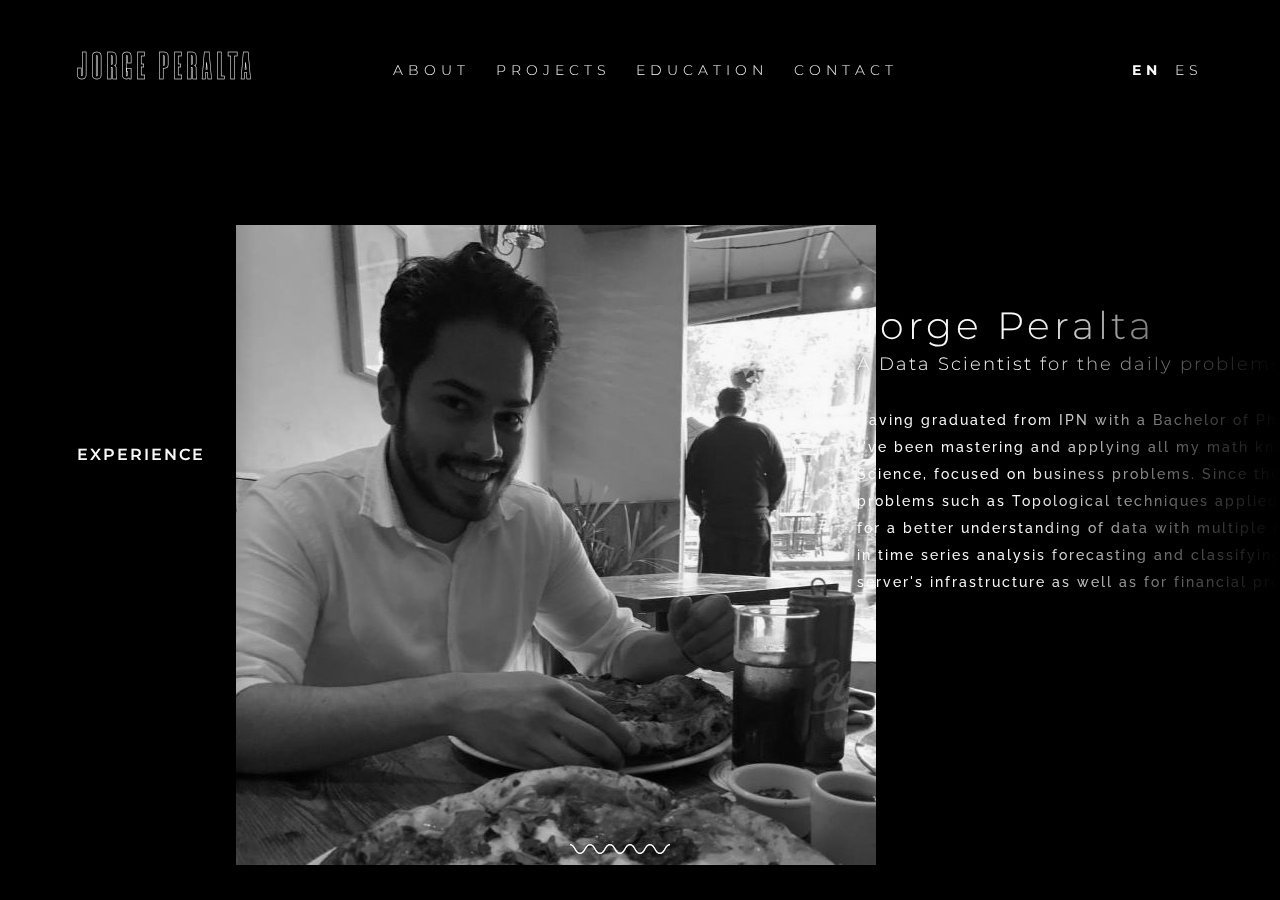
==== about.html @ 60033ce9 "Add files via upload" ====
<html class="notranslate" lang="en">
	<head>
		<meta charset="utf-8">
		<meta name="viewport" content="width=device-width,height=device-height,initial-scale=1">
		<meta http-equiv="x-ua-compatible" content="ie=edge">
		<meta name="generator" content="Hugo 0.54.0">
		<title>Jorge Peralta ︱Data Scientist</title>
		<meta name="keywords" content="about">
		<meta name="theme-color" content="#000000">
		<link href="app.css" rel="stylesheet">
		<style type="text/css">iframe#_hjRemoteVarsFrame {display: none !important; width: 1px !important; height: 1px !important; opacity: 0 !important; pointer-events: none !important;}</style>
	</head>
	<body data-barba="wrapper" data-module-load="m1" aria-live="polite">
		<div class="o-overflow" data-barba="container" data-barba-namespace="about" style="opacity: 1; visibility: inherit;">
			<header class="c-header" data-module-navigation="main">
				<nav class=c-header_wrapper>
					<a class="c-header_name js-header c-header_name--home" href=index.html>Jorge Peralta</a>
					<ul class=c-header_nav>
						<li class="c-header_item c-header_item--about js-header">
							<a class=c-header_link href=about.html data-link=menu>
								<span><span>About</span></span>
							</a>
						</li>
						<li class="c-header_item c-header_item--about js-header">
							<a class=c-header_link href="research.html" data-link=menu>
								<span><span>Projects</span></span>
							</a>
						</li>
						<li class="c-header_item c-header_item--about js-header">
							<a class=c-header_link href="education.html" data-link=menu>
								<span><span>Education</span></span>
							</a>
						</li>
						<li class="c-header_item c-header_item--about js-header">
							<a class=c-header_link data-context=Contact data-position=navbar href="contact.html" data-link=menu>
								<span><span>Contact</span></span>
							</a>
						</li>
						<li class="c-header_item c-header_item--nav a js-menu" data-navigation=menuToogle>
							<span class="c-header_item--nav_bar js-header-bar"></span>
							<span class="c-header_item--nav_bar js-header-bar"></span>
						</li>
					</ul>
					<ul class="c-header_nav c-header_nav--langs">
						<li class="c-header_item c-header_nav--langs_item js-header">
							<a class="c-header_nav--langs_item_link  c-header_nav--langs_item_link--current" href=about.html>en</a>
						</li>
						<li class="c-header_item c-header_nav--langs_item js-header">
							<a class=c-header_nav--langs_item_link href=acerca.html>es</a>
						</li>
					</ul>
					<nav class=c-nav data-navigation=menu>
						<div class=c-nav_title>JORGE PERALTA</div>
						<div class=c-nav_wrapper>
							<ul class="c-nav_mainlist c-nav_list">
								<li class="c-nav_mainlist_item js-nav-list">
									<a class="c-nav_mainlist_item_link c-nav_link" href=index.html>
										<span><span>Homepage</span></span>
									</a>
								</li>
								<li class="c-nav_mainlist_item js-nav-list" data-navigation=submenuToogle>
									<span class="c-nav_mainlist_item_link c-nav_link">
										<span><span>About</span></span>
									</span>
								</li>
								<li class="c-nav_mainlist_item js-nav-list">
									<a class="c-nav_mainlist_item_link c-nav_link" data-context=Contact data-position=navbar href=contact.html>
										<span><span>Contact</span></span>
									</a>
								</li>
							</ul>
							<div class="c-nav_openlist c-nav_list js-nav-list">
								<span class="c-nav_openlist_title c-nav_link">Language</span>
								<ul class=c-nav_openlist_items>
									<li class=c-nav_lang>
										<a class=c-nav_lang_link href=index.html>en</a>
									</li>
									<li class=c-nav_lang>
										<a class=c-nav_lang_link href=indexes.html>es</a>
									</li>
								</ul>
							</div>
						</div>
					</nav>
				</nav>
			</header>
			<main class="o-wrapper fixedClass">
				<nav class="c-innernav">
					<a class="c-innernav_link js-sub-links  c-innernav_link--active"  data-link="menu" style="opacity: 1; visibility: inherit;">Experience</a>
				</nav>
				<section data-module-scroll="main" data-module-parallaxe="" class="o-scroll">
					<div class="container">
						<section class="o-section o-section_content js-section" data-scroll-section="" style="transform: translate3d(-0.5px, 0px, 0px); visibility: visible;">
							<div class="c-container c-about_img c-about_img--intro">
								<div class="c-serie_container" data-parallaxe="img" data-speed="-.15" style="transform: matrix3d(1, 0, 0, 0, 0, 1, 0, 0, 0, 0, 1, 0, 172.25, 0, 0, 1);">
									<img src="img/me2.jpg" alt="Jorge Peralta">
								</div>
							</div>
							<div class="c-container c-about_txt c-about_txt--intro" data-parallaxe="text" style="opacity: 1; visibility: inherit;">
								<h1 class="o-text o-title">Jorge Peralta</h1>
								<h2 class="o-text o-subtitle">A Data Scientist for the daily problems in business.</h2>
								<div class="c-section_para">
									<p class="o-text">Having graduated from IPN with a Bachelor of Physics and Mathematics, I've been mastering and applying all my math knowledge into Data Science, focused on business problems. Since then, I've been working with problems such as Topological techniques applied to clustering problems for a better understanding of data with multiple dimensions, a deep study in time series analysis forecasting and classifying certain behaivor of server's infrastructure as well as for financial projections.</p>
								</div>
							</div>
						</section>
						<article class="o-section c-timeline js-section" data-scroll-section="" style="transform: translate3d(-0.5px, 0px, 0px); visibility: visible;">
							<div class="c-container c-timeline_section">
								<div class="c-timeline_section_line"></div>
									<blockquote><p class="o-text o-title">Whatever you can do, or dream you can, begin it. Boldness has genius, power and magic in it.</p></blockquote>
								<figure class="c-quote c-quote_about" data-parallaxe="text" style="opacity: 1; visibility: inherit;">
									<figcaption class="o-text o-subtitle">Goethe</figcaption>
								</figure>
							</div>
						</article>
						<article class="o-section c-timeline js-section" data-scroll-section="" style="transform: translate3d(-484.43px, 0px, 0px); visibility: hidden;">
							<div class="c-container c-timeline_section c-about_txt">
								<div class="c-about_txt_titles" data-parallaxe="text" style="opacity: 1; visibility: inherit;">
									<h2 class="o-text o-title">CENTURY 21 ABA</h2>
									<h2 class="o-text o-subtitle">Administrative Technical Support</h2>
								</div>
								<div class="c-timeline_section_line"></div>
								<div class="c-section_para c-about_txt_content" data-parallaxe="text" style="opacity: 1; visibility: inherit;">
									<p class="o-text">Since Jan 2020 to Dec 2021, I'd been working for CENTURY 21 with technical data and address customers technical concerns, I developed a model to predict how likely a person was to buy a certain house, and helping with general statistics for the business concerns.</p>
								</div>
							</div>
						</article>
						<article class="o-section c-timeline js-section" data-scroll-section="" style="transform: translate3d(-1620.41px, 0px, 0px); visibility: hidden;">
							<div class="c-container c-timeline_section c-about_txt">
								<div class="c-about_txt_titles" data-parallaxe="text" style="opacity: 1; visibility: inherit;">
									<h2 class="o-text o-title">CONACYT</h2>
									<h2 class="o-text o-subtitle">Research Assistant</h2>
								</div>
								<div class="c-timeline_section_line"></div>
								<div class="c-section_para c-about_txt_content" data-parallaxe="text" style="opacity: 1; visibility: inherit;">
									<p class="o-text">Since Nov 2021 to Nov 2022, I'd been working for PhD Adriana Lara at my university ESFM-IPN, developing forecast on multivariate time series problems to predict the amount of pollutants that will be present in a certain day at CDMX, also, I developed a geospatial model to predict the amount of pollutant that will be present in a certain area at CDMX.</p>
								</div>
							</div>
						</article>
						<article class="o-section c-timeline js-section" data-scroll-section="" style="transform: translate3d(-2777.57px, 0px, 0px); visibility: hidden;">
						</article>
						<section class="o-section o-section_content js-section" data-scroll-section="">
							<div class="c-container c-timeline_section c-about_txt">
								<div class="c-about_txt_titles" data-parallaxe="text" style="opacity: 1; visibility: inherit;">
									<h2 class="o-text o-title">TECNOMEDIA</h2>
									<h2 class="o-text o-subtitle">Engineer Consultant</h2>
								</div>
								<div class="c-timeline_section_line"></div>
								<div class="c-section_para c-about_txt_content" data-parallaxe="text" style="opacity: 1; visibility: inherit;">
									<p class="o-text">Since Mar 2022 to Nov 2022, I'd been working at the infrastructure monitoring area developing scripts, API response to manage data gathered from servers and databases to AppDynamics and useful dashboards giving meaning to the data collected, also, given the limitations that AppDynamics have, I developed a model that could predict future servers disaster within the next 30 minutes that prevent money and time loses between the monitor and developer teams.</p>
								</div>
							</div>
						</section>
					</div>
				</section>
			</main>
			<div class="o-scroller js-scroller" style="clip-path: polygon(0% 0px, 100% 0%, 100% 100%, 0% 100%);">
				<img src="img/scroller.svg" alt="" class="o-scroller_img">
			</div>
		</div>
		<svg class="cursor" width="140" height="140" viewBox="0 0 140 140" data-module-cursor="main">
			<defs>
			<filter id="filter-1" x="-50%" y="-50%" width="200%" height="200%" filterUnits="objectBoundingBox">
			<feTurbulence type="fractalNoise" baseFrequency="0" numOctaves="1" result="warp" />
			<feDisplacementMap xChannelSelector="R" yChannelSelector="G" scale="40" in="SourceGraphic" in2="warp" />
			</filter>
			</defs>
			<circle class="cursor__inner" cx="70" cy="70" r="60"/>
			<g id="arrow" class="cursor__inner cursor__inner--arrow" data-cursor="arrow">
			<path class="st0" d="M70 100.1V40.1z"/>
			<path class="st0" d="M51.8 58.5 70.4 39.9z"/>
			<path class="st0" d="M88.2 58.5 69.6 39.9z"/>
			</g>
		</svg>
		<script src=app.js></script>
		<canvas width="2047" height="1474" class="dom-gl" style="width: 1365px; height: 983px; opacity: 1; visibility: inherit;"></canvas>
	</body>
</html>
---- app.css ----
@import url(https://fonts.googleapis.com/css2?family=Montserrat:ital,wght@0,300;0,500;0,600;0,700;1,300;1,500;1,600;1,700&family=Raleway&display=swap);
html{line-height:1.15;-ms-text-size-adjust:100%;-webkit-text-size-adjust:100%}
body{margin:0}
article,aside,footer,header,nav,section{display:block}
h1{font-size:2em;margin:0}
figcaption,figure,main{display:block}
figure{margin:1em 40px}
hr{box-sizing:content-box;height:0;overflow:visible}
pre{font-family:monospace,monospace;font-size:1em}
a{background-color:transparent;-webkit-text-decoration-skip:objects}
abbr[title]{border-bottom:none;text-decoration:underline;text-decoration:underline dotted}
b,strong{font-weight:inherit;font-weight:bolder}
code,kbd,samp{font-family:monospace,monospace;font-size:1em}
dfn{font-style:italic}
mark{background-color:#ff0;color:#000}
small{font-size:80%}
sub,sup{font-size:75%;line-height:0;position:relative;vertical-align:baseline}
sub{bottom:-.25em}
sup{top:-.5em}
audio,video{display:inline-block}
audio:not([controls]){display:none;height:0}
img{border-style:none}
svg:not(:root){overflow:hidden}
button,input,optgroup,select,textarea{font-family:sans-serif;font-size:100%;line-height:1.15;margin:0}
button,input{overflow:visible}
button,select{text-transform:none}
[type=reset],[type=submit],button,html [type=button]{-webkit-appearance:button}
[type=button]::-moz-focus-inner,[type=reset]::-moz-focus-inner,[type=submit]::-moz-focus-inner,button::-moz-focus-inner{border-style:none;padding:0}
[type=button]:-moz-focusring,[type=reset]:-moz-focusring,[type=submit]:-moz-focusring,button:-moz-focusring{outline:1px dotted ButtonText}
fieldset{padding:.35em .75em .625em}
legend{box-sizing:border-box;color:inherit;display:table;max-width:100%;padding:0;white-space:normal}
progress{display:inline-block;vertical-align:baseline}
textarea{overflow:auto}
[type=checkbox],[type=radio]{box-sizing:border-box;padding:0}
[type=number]::-webkit-inner-spin-button,[type=number]::-webkit-outer-spin-button{height:auto}
[type=search]{-webkit-appearance:textfield;outline-offset:-2px}
[type=search]::-webkit-search-cancel-button,[type=search]::-webkit-search-decoration{-webkit-appearance:none}
::-webkit-file-upload-button{-webkit-appearance:button;font:inherit}
details,menu{display:block}
summary{display:list-item}
canvas{display:inline-block}
[hidden],template{display:none}
@font-face{font-family:Morganite;src:url(woff/morganite-black.e3dde500.woff2) format("woff2"),url(woff/morganite-black.7e39efe5.woff) format("woff");font-weight:900;font-style:normal;font-display:swap}
@font-face{font-family:Morganite;src:url(woff/morganite-bold.f19ae98c.woff2) format("woff2"),url(woff/morganite-bold.574f1f5f.woff) format("woff");font-weight:700;font-style:normal;font-display:swap}
@font-face{font-family:Morganite;src:url(woff/morganite-bolditalic.bfb82dbc.woff2) format("woff2"),url(woff/morganite-bolditalic.2a17143f.woff) format("woff");font-weight:700;font-style:italic;font-display:swap}
@font-face{font-family:Morganite;src:url(woff/morganite-medium.2f577e33.woff2) format("woff2-variations");font-display:swap}
@font-face{font-family:Morganite;src:url(woff/morganite-light.a31254f8.woff2) format("woff2-variations");font-display:swap}
@font-face{font-family:Morganite;src:url(woff/morganite-lightitalic.49b22d01.woff2) format("woff2"),url(woff/morganite-lightitalic.703664bc.woff) format("woff");font-weight:300;font-style:italic;font-display:swap}
*{box-sizing:border-box}
body{background:#000;color:#fff;font-family:Montserrat,Helvetica,sans-serif;font-weight:300;overscroll-behavior:none;text-rendering:optimizeLegibility;-webkit-font-smoothing:antialiased;font-size:62.5%;width:100vw;padding:0;transition:opacity .5s ease;overflow-x:hidden}
@media (min-width:641px){body{overflow:hidden}
}
a{color:#fff}
blockquote,figure,p{margin:0}
figure{padding:0}
@media (min-width:641px){.o-overflow{overflow:hidden;position:relative;height:100vh}
}
.o-scroller{display:none}
@media (min-width:641px){.o-scroller{position:absolute;display:block;bottom:5vh;left:calc(50vw - 70px);width:100px;height:11.5px;clip-path:polygon(0 0,100% 0,100% 100%,0 100%)}
.o-scroller_img{width:100%}
}
.o-scroll{position:relative;top:0;left:0}
@media (min-width:641px){.o-scroll{position:absolute}
.o-scroll:after,.o-scroll:before{content:"";position:fixed;display:block;height:100%;pointer-events:none;width:20vw;left:0;top:0;background:linear-gradient(90deg,#000,transparent);z-index:9}
.o-scroll:after{left:auto;right:0;background:linear-gradient(270deg,#000,transparent)}
}
.o-scroll_button{display:none;height:70vh;top:17vh;position:fixed;right:0;background:0 0;width:10vw;z-index:9;cursor:pointer}
@media (min-width:641px){.o-scroll_button{display:block}
}
.o-scroll_button--prev{right:auto;left:0;display:none}
.o-section{display:flex;flex-direction:column;padding:0 4vw;align-items:start;justify-content:space-around;width:100%}
.o-section--center{align-items:center}
@media (min-width:641px){.o-section{display:inline-flex;flex-direction:row;align-items:center;padding:0;height:100vh}
.o-section:first-child{padding-left:10vw}
.o-section:last-child{padding-right:20vw}
.o-section.c-section_list--short:last-child{padding-right:5vw}
}
.o-section_content{align-items:center}
@media (min-width:641px){[data-module-serie=main] .o-section:last-child{padding-right:12vw}
}
#app,.dom-gl{position:fixed;top:0;left:0;width:100vw;height:100vh;z-index:-1}
.container{position:relative;display:flex;flex-wrap:wrap;width:100vw;flex-direction:column;padding:60px 0}
@media (min-width:641px){.container{flex-wrap:nowrap;width:auto;flex-direction:row;padding:0}
}
.c-section_list{padding:0}
@media (min-width:641px){.c-section_list:first-child{margin-left:15vw}
.c-section_list:not(.c-section_list--short):last-child{margin-right:15vw}
}
::selection{background:#fff;color:#000;text-shadow:none}
::-moz-selection{background:#fff;color:#000;text-shadow:none}
.o-cuallado{position:absolute;font-family:Morganite,Helvetica,sans-serif;font-weight:900;letter-spacing:1.6vw;font-size:18.2vw;word-spacing:0;text-align:center;z-index:1;left:50%;transform:translate3d(-50%,0,0);width:100%}
.o-cuallado:after,.o-cuallado:before{content:"";display:block;height:0;width:0;margin-top:-5.6vw}
.o-cuallado:before{margin:0 0 -2vw}
.o-cuallado--rel{position:relative}
.o-cuallado--invisible{opacity:0}
.o-cuallado--transparent{color:transparent}
.o-job{text-transform:uppercase;font-weight:300;font-family:Morganite,Helvetica,sans-serif;font-size:5vw;letter-spacing:6.8vw;text-align:center;padding-left:5vw}
@media (min-width:641px){.o-job{font-size:2vw;letter-spacing:7.4vw;padding-left:6.8vw}
}
.o-dates{font-weight:300;font-family:Morganite,Helvetica,sans-serif;font-size:24px;letter-spacing:10px}
@media (min-width:641px){.o-dates{font-size:35px}
}
.o-img,.o-img_link{max-width:100%}
@media (min-width:641px){.o-img,.o-img_link{max-height:90vh;height:100%;max-width:none}
}
.o-img_link{cursor:pointer}
.o-title{font-weight:300;font-size:33px;letter-spacing:4px;margin:4rem 0 0}
@media (min-width:641px){.o-title{margin-top:0;font-size:38px}
}
.o-text{white-space:normal;margin-top:1.5rem}
@media (min-width:641px){.o-text{margin-top:0}
}
.o-subtitle{font-weight:300;font-size:18px;margin:.4rem 0 1rem;letter-spacing:2px;text-shadow:0 0 10px #000,0 0 20px rgba(0,0,0,.8)}
@media (min-width:641px){.o-subtitle{margin:.4rem 0 2rem}
}
.c-loader{position:fixed;width:100vw;height:100vh;top:0;z-index:999;max-height:-webkit-fill-available}
@media (min-width:641px){.c-loader{top:0}
}
.c-loader__container{position:absolute;display:flex;justify-content:center;flex-direction:column;align-items:center;width:100%;height:100%}
.c-loader__container_zone{position:absolute;height:20vh;width:100%;left:0;top:0;z-index:1;background:linear-gradient(180deg,#000 43%,transparent)}
@media (min-width:641px){.c-loader__container_zone{background:rgba(0,0,0,.7);height:100%;width:15%;z-index:auto}
}
.c-loader__container_zone--prev{cursor:pointer}
.c-loader__container_zone--next{top:auto;bottom:0;background:linear-gradient(0deg,#000 43%,transparent)}
@media (min-width:641px){.c-loader__container_zone--next{left:auto;right:0;background:rgba(0,0,0,.7);cursor:pointer}
}
.c-loader__container_zone--central{height:100vh;background:rgba(0,0,0,.3);z-index:auto}
@media (min-width:641px){.c-loader__container_zone--central{width:100%}
}
.c-loader__container_zone--link{height:40%;background:0 0}
@media (min-width:641px){.c-loader__container_zone--link{height:50%;top:25%}
}
.c-loader__title{position:absolute;font-weight:900;letter-spacing:1.6vw;font-size:17vw;text-align:center;padding-left:2vw;z-index:1;mix-blend-mode:difference;color:#fff;opacity:0}
.c-loader__title--outlined{color:transparent;opacity:1;mix-blend-mode:unset}
@supports (-webkit-text-stroke:1px #FFFFFF){.c-loader__title--outlined{-webkit-text-stroke-width:1px;-webkit-text-stroke-color:#fff}
}
.c-loader__slider{position:absolute;background:#fff;z-index:0;transform:scaleY(1);transform-origin:50% 0}
.c-loader__slider,.c-nav{width:100%;height:100%;top:0}
.c-nav{position:fixed;left:0;background:#e7e7e7;z-index:999;display:flex;padding:50px 0;flex-direction:column;align-items:flex-start;justify-content:flex-start;overflow-y:scroll;overflow-x:hidden;opacity:0;visibility:hidden}
.c-nav_credits{font-family:Morganite,Helvetica,sans-serif;color:#000;margin:7px 40px 0;font-size:14px;letter-spacing:3px}
@media (min-width:641px){.c-nav_credits{font-size:16px;margin:20px 80px 0}
}
.c-nav_title{position:absolute;font-family:Morganite,Helvetica,sans-serif;font-weight:900;letter-spacing:3vw;font-size:60vw;text-align:center;left:50%;top:50%;transform:translate3d(-50%,-50%,0);z-index:1;opacity:.2;color:transparent;white-space:nowrap}
@media (min-width:641px){.c-nav_title{letter-spacing:1.6vw;font-size:20vw;padding-left:2vw}
}
@supports (-webkit-text-stroke:0.5px #000000){.c-nav_title{-webkit-text-stroke-width:.5px;-webkit-text-stroke-color:#000}
}
.c-nav_list{position:relative;margin:0 40px;padding:0;z-index:2;list-style:none}
@media (min-width:641px){.c-nav_list{margin:0 80px}
}
.c-nav_wrapper:hover .c-nav_link{color:transparent;-webkit-text-stroke-width:.5px;-webkit-text-stroke-color:#000}
.c-nav_mainlist_item_link{font-size:60px;line-height:1.1;letter-spacing:0;font-family:Morganite,Helvetica,sans-serif;font-weight:900}
@media (min-width:641px){.c-nav_mainlist_item_link{font-size:80px;line-height:1;letter-spacing:2px}
}
.c-nav_mainlist_children{list-style:none;padding:0;overflow:hidden;height:0;opacity:0}
.c-nav_mainlist_child:last-child{margin-bottom:20px}
.c-nav_mainlist_child_link{font-size:40px;line-height:1.1;font-weight:500;font-family:Morganite,Helvetica,sans-serif}
.c-nav_secondlist{display:flex;flex-direction:row;font-family:Morganite,Helvetica,sans-serif}
.c-nav_secondlist_item{position:relative;margin-right:25px}
.c-nav_secondlist_item:not(:last-child):after{content:"";position:absolute;display:block;top:60%;right:-15px;width:6px;border-bottom:1px solid #000}
@media (min-width:641px){.c-nav_secondlist_item:not(:last-child):after{width:10px;top:50%}
}
.c-nav_secondlist_item_link{font-weight:500;font-size:20px;letter-spacing:2px}
@media (min-width:641px){.c-nav_secondlist_item_link{font-size:30px;line-height:20px;letter-spacing:8px}
}
.c-nav_openlist{display:flex;margin-bottom:1.5rem;font-family:Morganite,Helvetica,sans-serif}
.c-nav_openlist:hover .c-nav_link{color:#000!important}
.c-nav_openlist:hover .c-nav_link>span:after,.c-nav_openlist:hover .c-nav_link>span:before{transform:scaleX(1)}
.c-nav_openlist:hover .c-nav_link>span>span:after,.c-nav_openlist:hover .c-nav_link>span>span:before{transform:scaleY(1)}
.c-nav_openlist:hover .c-nav_lang{opacity:.4}
.c-nav_openlist:hover .c-nav_openlist_title:before{transform:rotate(180deg)}
.c-nav_openlist_title{position:relative;font-size:50px;line-height:1.1;letter-spacing:0;font-weight:500}
@media (min-width:641px){.c-nav_openlist_title{font-size:80px;line-height:1;letter-spacing:1px}
}
.c-nav_openlist_title:before{content:"";position:absolute;display:block;top:calc(50% - 4px);right:-16px;width:0;height:0;border-color:transparent transparent transparent #000;border-style:solid;border-width:6px 0 6px 8px;transition:all .5s ease}
.c-nav_openlist_items{display:flex;justify-content:center;align-items:center;list-style:none;margin:0;padding-left:30px}
.c-nav_lang{width:30px;height:30px;background:#000;margin-right:5px;opacity:1;transition:opacity .5s ease;transition-delay:0}
@media (min-width:641px){.c-nav_lang{opacity:0}
}
.c-nav_lang:nth-child(2){transition-delay:.1s}
.c-nav_lang:nth-child(3){transition-delay:.2s}
.c-nav_lang:hover{transition-delay:0s!important;opacity:1!important}
.c-nav_lang_link{display:flex;justify-content:center;align-items:center;height:100%;width:100%;padding-top:6px;font-size:20px;font-weight:700;text-decoration:none;text-transform:uppercase}
.c-header_link,.c-nav_link,.c-nav_link--simple{position:relative;display:block;color:#000;text-transform:uppercase;text-decoration:none;cursor:pointer}
.c-header_link>span,.c-nav_link--simple>span,.c-nav_link>span{position:relative}
.c-header_link>span:after,.c-header_link>span:before,.c-nav_link--simple>span:after,.c-nav_link--simple>span:before,.c-nav_link>span:after,.c-nav_link>span:before{content:"";position:absolute;display:block;top:0;left:-.3rem;width:calc(100% + .6rem);height:1px;background-color:#000;transform:scaleX(0);transition:transform .4s ease;transform-origin:0 50%}
.c-header_link>span:after,.c-nav_link--simple>span:after,.c-nav_link>span:after{top:auto;bottom:1rem;transform-origin:100% 50%}
.c-header_link>span>span,.c-nav_link--simple>span>span,.c-nav_link>span>span{position:relative}
.c-header_link>span>span:after,.c-header_link>span>span:before,.c-nav_link--simple>span>span:after,.c-nav_link--simple>span>span:before,.c-nav_link>span>span:after,.c-nav_link>span>span:before{content:"";position:absolute;display:block;top:-.2rem;left:0;height:calc(100% - .6rem);width:1px;background-color:#000;transform:scaleY(0);transition:transform .4s ease;transform-origin:50% 0}
.c-header_link>span>span:after,.c-nav_link--simple>span>span:after,.c-nav_link>span>span:after{left:auto;right:0;transform-origin:50% 100%}
.c-header_link--current,.c-header_link:hover,.c-nav_link--current,.c-nav_link--simple--current,.c-nav_link--simple:hover,.c-nav_link:hover{color:#000!important}
.c-header_link--current>span:after,.c-header_link--current>span:before,.c-header_link:hover>span:after,.c-header_link:hover>span:before,.c-nav_link--current>span:after,.c-nav_link--current>span:before,.c-nav_link--simple--current>span:after,.c-nav_link--simple--current>span:before,.c-nav_link--simple:hover>span:after,.c-nav_link--simple:hover>span:before,.c-nav_link:hover>span:after,.c-nav_link:hover>span:before{transform:scaleX(1)}
.c-header_link--current>span>span:after,.c-header_link--current>span>span:before,.c-header_link:hover>span>span:after,.c-header_link:hover>span>span:before,.c-nav_link--current>span>span:after,.c-nav_link--current>span>span:before,.c-nav_link--simple--current>span>span:after,.c-nav_link--simple--current>span>span:before,.c-nav_link--simple:hover>span>span:after,.c-nav_link--simple:hover>span>span:before,.c-nav_link:hover>span>span:after,.c-nav_link:hover>span>span:before{transform:scaleY(1)}
@media (min-width:641px){.c-header_link,.c-nav_link,.c-nav_link--simple{-webkit-text-stroke-width:.5px;-webkit-text-stroke-color:#000}
}
.c-header_link .c-nav_link:after,.c-nav_link .c-nav_link:after,.c-nav_link--simple .c-nav_link:after{content:"";display:block;height:0;width:0;margin-top:-.5rem}
.c-header_link:hover,.c-nav_link--simple:hover,.c-nav_link:hover{color:transparent}
.c-header_link--simple:hover,.c-nav_link--simple--simple:hover,.c-nav_link--simple:hover{color:#000}
.js-nav-list{opacity:0}
.c-header_link{color:#fff;-webkit-text-stroke-width:.5px;-webkit-text-stroke-color:transparent}
.c-header_link--current,.c-header_link:hover{color:inherit!important;text-shadow:.7px .7px 0 #fff,-.7px -.7px 0 #fff,.7px -.7px 0 #fff,-.7px .7px 0 #fff,-.7px 0 0 #fff,.7px 0 0 #fff,0 .7px 0 #fff,0 -.7px 0 #fff}
.c-header_link>span:after,.c-header_link>span:before{background-color:#fff;width:calc(100% + .4rem)}
.c-header_link>span:before{top:0}
.c-header_link>span:after{bottom:.05rem}
.c-header_link>span>span:after,.c-header_link>span>span:before{background-color:#fff;top:-.1rem;height:calc(100% + .2rem)}
.c-header_link>span>span:before{left:-.15rem}
.c-header_link>span>span:after{right:.1rem}
.c-header_wrapper{display:flex;justify-content:flex-start;align-items:center;padding-top:5vw;z-index:1}
@media (min-width:641px){
	.c-header_wrapper{padding-top:3rem;justify-content:space-between}
}
.c-header_name{
	position:relative;
	margin:0 0 0 5vw;
	display:block;
	text-align:center;
	font-size:20px;
	text-transform:uppercase;
	letter-spacing:5px;
	font-family:Morganite,Helvetica,sans-serif;
	font-weight:500;
	color:transparent;
	text-decoration:none;
	z-index:12
}

@media (min-width:1025px){
	.c-header_name{margin:0 0 0 6vw}
}
@media (min-width:641px){
	.c-header_name{font-weight:900;visibility:hidden}
}
@supports (-webkit-text-stroke:0.5px #FFFFFF){
	.c-header_name{
		-webkit-text-stroke-width:.5px;
		-webkit-text-stroke-color:#fff
	}
}
@media (min-width:641px){
	.c-header_name{
		position:relative;
		font-size:3vw
	}
}
.c-header_name--appear,.c-header_name--home{visibility:visible}
@media (max-width:639px){
	.c-header_name--home{
		color:#fff;
		-webkit-text-stroke-width:unset
	}
}
.c-header_nav{padding:0;list-style:none;display:flex;justify-content:center}
.c-header_nav--langs{display:none;list-style:none;margin:0 4vw 0 5vw}
@media (min-width:641px){.c-header_nav--langs{display:flex}
}
@media (min-width:1025px){.c-header_nav--langs{margin:0 6vw 0 7.6vw}
}
.c-header_nav--langs_item:not(:first-child){margin:0 0 0 1vw!important}
.c-header_nav--langs_item_link{font-weight:300;font-size:8px;position:relative;display:block;text-transform:uppercase;text-decoration:none;cursor:pointer}
@media (min-width:1025px){.c-header_nav--langs_item_link{font-size:14px}
}
.c-header_nav--langs_item_link--current{font-weight:700}
.c-header_nav--langs_item_link:hover{color:inherit!important;text-shadow:.7px .7px 0 #fff,-.7px -.7px 0 #fff,.7px -.7px 0 #fff,-.7px .7px 0 #fff,-.7px 0 0 #fff,.7px 0 0 #fff,0 .7px 0 #fff,0 -.7px 0 #fff}
.c-header_item{position:relative;font-size:8px;text-transform:uppercase;letter-spacing:5px;font-weight:300;z-index:99;transform:scale(1);white-space:nowrap}
@media (min-width:1025px){.c-header_item{font-size:14px}
}
.c-header_item:not(:first-child){margin:0 0 0 2vw}
.c-header_item:not(.c-header_item--nav){display:none}
@media (min-width:641px){.c-header_item:not(.c-header_item--nav){display:block}
}
.c-header_item--nav{position:absolute;right:5vw;top:4vw;width:25px;height:25px;z-index:9999;cursor:pointer}
@media (min-width:641px){.c-header_item--nav{display:none;width:40px;bottom:2vw;top:auto;right:6vw}
}
.c-header_item--nav_bar{position:absolute;width:100%;height:2px;background:#fff;transform-origin:50% 50%}
.c-header_item--nav_bar:first-child{top:35%}
.c-header_item--nav_bar:nth-child(2){top:65%}
.c-header_link{text-decoration:none}
.c-loader_title{mix-blend-mode:difference;opacity:0}
.c-main{width:100%;height:100%;position:fixed;touch-action:none}
.c-main_indic{position:absolute;bottom:4vh;width:20vw;height:20vw}
@media (min-width:641px){.c-main_indic{width:6.2vw;height:6.2vw}
}
.c-main_indic_svg{width:100%;height:100%;transform:rotate(-90deg)}
.c-main_indic_svg>circle{stroke:#fff;stroke-dasharray:500;stroke-dashoffset:500}
.c-main_indic_arrow{position:absolute;width:3vw;height:3vw;bottom:4vw;left:50%;transform:translateX(-50%);opacity:0;visibility:hidden}
.c-main_indic_arrow>*{stroke:#fff}
@media (min-width:641px){.c-main_indic_arrow{width:.9vw;height:.9vw;bottom:1.3vw}
}
.c-main_indic_text{display:block;text-align:center;width:100%;position:absolute;opacity:0;visibility:hidden;font-weight:500;font-style:italic;text-transform:uppercase;font-size:2.7vw;letter-spacing:.2vw;top:39%;left:50%;transform:translate3d(-50%,0,0)}
@media (min-width:641px){.c-main_indic_text{font-size:.7vw;letter-spacing:.2vw;padding-left:.2vw}
}
.c-main_series{width:100%;height:auto;position:absolute;top:0;left:0;will-change:transform;opacity:0;visibility:hidden}
@media (min-width:641px){.c-main_series{top:auto}
}
.c-main_series_wrapper{position:relative;display:flex;list-style:none;justify-content:flex-start;align-items:center;flex-direction:column;width:100%;height:100%;margin:0;padding:0}
@media (min-width:641px){.c-main_series_wrapper{flex-direction:row}
}
.c-main_serie{font-family:Morganite,Helvetica,sans-serif;font-weight:900;letter-spacing:1.6vw;font-size:20vw;flex-shrink:0;width:auto;margin:6vh 0;color:transparent;text-transform:uppercase}
@media (min-width:641px){.c-main_serie{margin:0 10vw -3vw;padding-left:1.5vw;font-size:18.2vw}
}
.c-main_serie>a{text-decoration:none;color:transparent}
@supports (-webkit-text-stroke:1px #FFFFFF){.c-main_serie,.c-main_serie>a{color:transparent;-webkit-text-stroke-width:1px;-webkit-text-stroke-color:#fff}
}
.c-main_serie:first-child{margin-top:0}
@media (min-width:641px){.c-main_serie:first-child{margin-top:0;margin-left:0}
}
.c-main_serie:last-child{margin-bottom:0}
@media (min-width:641px){.c-main_serie:last-child{margin-top:0;margin-bottom:-3vw;margin-right:0}
}
.c-main_infos{position:absolute;text-align:center;top:55%;width:100%}
@media (min-width:641px){.c-main_infos{width:50vw;left:25vw;top:66%}
}
.c-main_info{position:absolute;top:0;width:100%}
@media (min-width:641px){.c-main_info{width:auto;left:50%;transform:translateX(-50%)}
}
.c-main_info:not(:first-child)>a{display:none}
.c-main_info_desc{font-weight:300;font-family:Morganite,Helvetica,sans-serif;letter-spacing:.3vw;font-size:7.5vw;margin:0 0 8vw}
@media (min-width:641px){.c-main_info_desc{font-size:2.5vw}
}
.c-main_info_desc>.char{opacity:0;visibility:hidden}
.c-main_info_cover{display:none}
.c-main_info_link{position:relative;font-weight:500;font-family:Morganite,Helvetica,sans-serif;font-size:1.6vw;letter-spacing:.1vw;font-style:italic;text-transform:uppercase;text-decoration:none;opacity:0;visibility:hidden}
@media (max-width:639px){.c-main_info_link{opacity:0!important}
}
.c-main_info_link_line{position:absolute;display:block;bottom:0;left:0;width:100%;height:.5px;transform:scaleX(0);background:#fff}
.c-main_pic{position:absolute;display:flex;align-items:center;justify-content:center;top:50%;left:50%;width:95vw;transform:translate3d(-50%,-50%,0);z-index:1}
.c-main_pic_img{max-width:100%}
.c-main_container{position:absolute;display:flex;justify-content:center;align-items:center;flex-direction:column;width:100%;height:100%;z-index:2}
.c-main_title{position:relative;width:100%;margin:2vw 0}
.c-main_dates{position:relative;display:flex;align-self:flex-end;margin-right:5.5vw}
.c-main_cuallado{position:absolute;top:0;opacity:0}
.c-main_cuallado--outlined{color:transparent;opacity:1;mix-blend-mode:unset}
@supports (-webkit-text-stroke:1px #FFFFFF){.c-main_cuallado--outlined{-webkit-text-stroke-width:1px;-webkit-text-stroke-color:#fff}
}
.c-slider_canvas{width:50%;height:75vh}
.c-slider_canvas,.c-slider_img_src{position:absolute;top:50%;left:50%;transform:translate3d(-50%,-50%,0)}
.c-slider_img_src{width:70%;height:auto;max-height:523px;max-width:800px;visibility:hidden;opacity:0}
@media (min-width:641px){.c-slider_img_src{visibility:hidden;opacity:0}
}
.c-slider_img--prev .c-slider_img_src{left:0;width:40%;transform:translate3d(-80%,-50%,0)}
.c-slider_img--next .c-slider_img_src{right:0;left:auto;width:40%;transform:translate3d(80%,-50%,0)}
.c-serie_def{margin:1rem 0 4rem;font-size:24px;font-weight:300;font-style:italic}
@media (min-width:641px){.c-serie_def{margin:1rem 0 0 -2rem}
}
.c-serie_container{height:100%}
.c-next{position:absolute;display:flex;right:calc(50% - 35px);bottom:3vh;justify-content:center;align-items:center;width:70px;height:70px;font-size:1.4rem;text-decoration:none;font-family:Morganite,Helvetica,sans-serif;font-weight:700;padding:.5rem 0 0 .2rem;z-index:9999;text-transform:uppercase}
@media (min-width:641px){.c-next{right:6.5vw;bottom:auto;width:100px;height:100px;font-size:2rem}
}
.c-next:before{content:"";display:block;position:absolute;top:0;left:0;width:100%;height:100%;transition:all .6s ease;border-radius:200px;border:1px solid #fff}
.c-next:hover:before{transform:scale(1.2)}
@media (min-width:641px){.c-serie1_img1{position:relative;top:10vh;height:50vh;left:15vw}
.c-serie1_img2{position:relative;margin-left:25vw;top:-10vh;height:50vh}
.c-serie1_img3{position:relative;margin-left:10vw;top:10vh;height:30vh}
.c-serie1_img4{position:relative;height:80vh}
.c-serie1_img5{position:relative;height:30vh;margin-left:13vw;top:-5vh;z-index:5}
.c-serie1_img6{position:relative;height:60vh;top:6vh;margin-left:10vw;z-index:4}
}
.c-photo{position:fixed;display:flex;justify-content:center;align-items:center;flex-direction:column;top:0;left:0;width:100vw;height:100vh;background:#000;z-index:10;opacity:0;visibility:hidden}
.c-photo_svg{position:relative;margin-top:8vh;max-width:65vw;max-height:65vh;opacity:0}
@media (min-width:641px){.c-photo_svg{max-width:75vw}
}
.c-photo_name{margin:2vh 0;font-size:6vw;line-height:1.1;letter-spacing:0;font-weight:300;opacity:0;visibility:hidden}
@media (min-width:641px){.c-photo_name{font-size:25px;line-height:1;letter-spacing:2px}
}
.c-photo_close{background:0 0;outline:0;border:none;position:absolute;top:50%;right:6vw;width:25px;height:25px;padding:0;cursor:pointer;opacity:0;visibility:hidden}
@media (min-width:641px){.c-photo_close{width:40px}
}
.c-photo_close_bar{position:absolute;width:100%;height:2px;left:0;background:#fff;transform-origin:50% 50%}
.c-photo_close_bar:first-child{top:50%;transform:rotate(45deg)}
.c-photo_close_bar:nth-child(2){top:50%;transform:rotate(-45deg)}
.c-section_para{font-family:Raleway;font-weight:500;width:100%;letter-spacing:2px;font-size:13px;line-height:2}
@media (min-width:641px){.c-section_para{max-width:60vw;font-size:1.5vh}
}
@media (min-width:641px){.c-section_para--columns{width:60vw;column-count:2;max-width:90%}
.c-section_para--columns>.o-text{margin:0}
}
.c-presskit{padding:15vh 0 0;width:50vw;height:100%;display:flex;flex-direction:column;align-items:center;justify-content:center}
@media (min-width:641px){.c-presskit{padding:0 0 0 2vw}
}
.c-presskit_content{position:relative;padding:2vw;width:100%;display:flex;flex-direction:column;align-items:center;text-decoration:none;text-align:center}
.c-presskit_imgcontainer{position:absolute;width:100%;left:50%;top:50%;transform:translate3d(-50%,-50%,0)}
.c-presskit_img{width:60%}
@media (min-width:641px){.c-presskit_img{width:20%}
}
.c-presskit_wording{position:relative}
.c-presskit_wording_title{font-size:2.7rem;font-family:Morganite,Helvetica,sans-serif;font-weight:700}
.c-presskit_wording_cta{font-size:1rem;display:inline-block}
@media (min-width:641px){[data-parallaxe=illu],[data-parallaxe=img] .js-prlx-img,[data-parallaxe=text]{opacity:0}
}
.c-container{position:relative;display:flex;flex-direction:column;align-items:baseline}
@media (min-width:641px){.c-container .c-serie_def{opacity:0;transition:all 1s ease}
.c-container:hover .c-serie_def{opacity:1}
}
.c-quote{position:relative;width:100%;margin:0}
.c-quote_cite{font-weight:700;font-size:45px;letter-spacing:8px;font-style:italic;text-decoration:none}
.c-quote_author{display:block;font-weight:300;font-size:16px;letter-spacing:.2px;margin-top:0;font-style:italic}
@media (max-width:639px){.c-about_img,.c-about_link,.c-about_txt{margin-top:0!important;margin-left:0!important}
.c-about_img_titles,.c-about_link_titles,.c-about_txt_titles{width:100%}
.c-about_img,.c-about_link{padding-bottom:10vw}
}
.c-about_txt--intro{padding:0 15vw 20vw 0}
@media (min-width:641px){.c-quote{position:absolute;width:40vw;margin:1rem 0 2rem}
.c-quote_cite{font-size:60px;letter-spacing:10px}
.c-quote_author{margin-top:.3em}
.c-about_txt{position:relative;height:100%;padding:0 10vw}
.c-about_txt--intro{height:auto;width:60vw;padding:0 10vw 0 0}
.c-about_txt+.c-about_txt{margin-left:20px}
.c-about_txt_titles{position:absolute;bottom:50vh;left:0;padding:0 15%}
.c-about_txt_content{position:absolute;top:52vh;left:0;padding:0 15%}
.c-about_img,.c-about_link{height:50vh;margin-left:-5vw}
.c-about_img--alone,.c-about_link--alone{height:auto;max-width:100%}
.c-about_img--intro,.c-about_link--intro{top:0;margin:0 12vw 0 -5vw}
.c-about_img_timeline,.c-about_link_timeline{max-height:40vh;width:auto}
.c-quote_about{margin:15vh 0 0 10vw}
}
.c-innernav{position:relative;display:none;flex-direction:row;justify-content:center;z-index:10;padding:10px 4vw 0}
@media (min-width:641px){.c-innernav{position:fixed;display:flex;flex-direction:column;justify-content:normal;left:2vw;top:50%;transform:translateY(-50%)}
}
.c-innernav_link{font-size:2.5vw;margin:0 1.8vw;font-weight:600;text-transform:uppercase;text-decoration:none;opacity:.5;transition:opacity 1s ease}
@media (min-width:641px){.c-innernav_link{letter-spacing:2px;font-size:16px;margin:.6rem 0}
}
.c-innernav_link--active{opacity:1}
.c-innernav_link:hover{transition-duration:.2s;opacity:1!important}
.c-static{position:fixed;display:flex;align-items:center;justify-content:center;right:0;left:0;top:0;bottom:0;z-index:-1}
.c-static_pic{max-width:90%;max-height:90%;z-index:-1}
.c-list{display:flex;flex-flow:column wrap;margin:0;padding:0;min-width:25vw;flex-wrap:nowrap;justify-content:space-between}
@media (min-width:641px){.c-list{height:50vh;text-align:left}
}
.c-list--centered{justify-content:flex-start;margin-top:20vh}
@media (min-width:641px){.c-list--horizontal{flex-flow:row nowrap}
.c-list--horizontal .c-list_item:first-child{top:5vw}
.c-list--horizontal .c-list_item:nth-child(2){top:-5vw}
.c-list--horizontal .c-list_item:nth-child(3){top:2vw}
.c-list--horizontal .c-list_item:nth-child(4){top:-6vw}
.c-list--horizontal_infos{display:flex;flex-direction:column;align-items:flex-start;position:absolute;bottom:-1vw;padding-left:1vw}
}
.c-list_item{position:relative;list-style:none;margin:2vh 5vh}
@media (min-width:641px){.c-list_item{margin:0 5vh}
}
.c-list_logo{width:auto;max-width:20vw;display:none;padding-left:.8vw;z-index:2}
@media (min-width:641px){.c-list_logo{display:block;max-width:8vw;margin-right:6vw}
}
.c-list_image{position:relative;z-index:1}
.c-list_image>img{max-width:80vw}
@media (min-width:641px){.c-list_image>img{position:relative;max-width:35vw;max-height:50vh}
}
.c-list_image--player{display:flex;align-items:center;justify-content:center}
.c-list_image--player:after{content:"";position:absolute;width:0;height:0;transform:translateX(10%);border-color:transparent transparent transparent #fff;border-style:solid;border-width:13px 0 13px 25px}
@media (min-width:641px){.c-list_image--player:after{border-width:25px 0 25px 43.3px}
}
.c-list_image--player:before{content:"";position:absolute;display:block;width:75px;height:75px;border:3px solid #fff;border-radius:100%;z-index:99}
@media (min-width:641px){.c-list_image--player:before{width:100px;height:100px}
}
.c-list_link{text-decoration:none;display:block;flex-direction:column;align-items:flex-start}
.c-list_link--horizontal{margin-bottom:10vw}
@media (min-width:641px){.c-list_link--horizontal{position:relative;display:flex;flex-direction:row;margin-right:6vw}
}
.c-list_title{font-size:20px;font-weight:700;text-transform:uppercase;letter-spacing:2px;margin:0;z-index:2;font-style:italic}
.c-list_title--under{text-transform:none;font-size:18px;font-weight:500;margin:.6rem 0 .8rem;font-style:italic}
.c-list_title--cite{font-size:30px;text-transform:none;font-style:italic;margin:.5rem 0 1rem;font-weight:300}
@media (min-width:641px){.c-list_title--cite{margin:0 0 1rem}
}
.c-list_subtitle{font-size:16px;font-weight:300;font-style:italic}
.c-list_date{font-size:85px;font-style:italic;letter-spacing:.05em}
.c-list_date,.u-link{font-family:Morganite,Helvetica,sans-serif;font-weight:700}
.u-link{position:relative;text-transform:uppercase;display:inline;font-size:32px;letter-spacing:4.5px;text-decoration:none}
.u-link:after{pointer-events:none;bottom:.1rem;left:0;width:100%;height:1px;background-color:#fff;transform:scaleX(1);transform-origin:0 50%}
.u-link:after,.u-link:before{content:"";position:absolute;transition:transform .3s ease}
.u-link:before{display:block;left:calc(100% + 10px);bottom:10px;width:20px;height:20px;z-index:7;background:url('data:image/svg+xml;utf8,<svg width="16" height="16" viewBox="0 0 16 16" fill="none" xmlns="http://www.w3.org/2000/svg"><path d="M15.4471 15.645L15.4497 14.5708L15.4744 4.46101L13.334 4.47724L13.3156 11.9964L2.02506 0.722205L0.504883 2.24458L11.7954 13.5188L4.2763 13.5481L4.26317 15.6885L14.3729 15.6492L15.4471 15.645Z" fill="white"/></svg>');background-size:cover}
@media (max-width:639px){.u-link--mask:before{box-shadow:0 10px 0 #000,0 -10px 0 #000;background:url('data:image/svg+xml;utf8,<svg width="16" height="16" viewBox="0 0 16 16" fill="none" xmlns="http://www.w3.org/2000/svg"><path d="M15.4471 15.645L15.4497 14.5708L15.4744 4.46101L13.334 4.47724L13.3156 11.9964L2.02506 0.722205L0.504883 2.24458L11.7954 13.5188L4.2763 13.5481L4.26317 15.6885L14.3729 15.6492L15.4471 15.645Z" fill="white"/></svg>'),#000;background-size:cover}
}
.u-link--simple{font-weight:500;text-transform:none;display:inline-block}
.u-link--simple:before{display:none}
a:hover .u-link:after,a:hover.u-link:after{transform:scaleX(0);transform-origin:100% 50%}
a:hover .u-link:before,a:hover.u-link:before{transform:scaleY(-1)}
.js-sub-links{opacity:0;visibility:hidden}
.c-timeline{padding:0}
@media (min-width:641px){.c-timeline .c-timeline_section_line:before{content:"";position:absolute;display:block;width:1px;height:50vh;top:-25vh;left:-3px;background:#fff;transform:scaleX(.5);transform-origin:center}
}
.c-timeline~.c-timeline .c-timeline_section_line:before{display:none}
@media (min-width:641px){.c-timeline:last-of-type .c-timeline_section_line:before{content:"";position:absolute;display:block;width:1px;height:50vh;top:-25vh;right:-3px;left:auto;background:#fff;transform:scaleX(.5);transform-origin:center}
}
.c-timeline_section{position:relative;width:100%;min-height:50vh;display:flex;flex-direction:column;justify-content:center;padding:5vw 15vw 5vw 4vw;text-align:right}
@media (min-width:641px){.c-timeline_section{width:60vw;height:100vh;margin:0 2px;padding:0;text-align:left}
}
.c-timeline_section_line{position:absolute;z-index:3;height:100%;right:10%;width:2px;border-left:1px dashed #fff}
@media (min-width:641px){.c-timeline_section_line{height:2px;left:auto;top:50%;right:0;width:50%;border-bottom:1px dashed #fff;transform:scaleX(2) scaleY(.7);transform-origin:100% 50%;border-left:none}
}
.c-timeline_date{position:relative;font-size:90px;font-style:italic;font-family:Morganite,Helvetica,sans-serif;font-weight:700;letter-spacing:6px;z-index:3;cursor:pointer}
@media (min-width:641px){.c-timeline_date{position:absolute;top:34%;left:50%;right:auto}
}
.c-timeline_link{text-decoration:none;width:100%}
.c-timeline_link:hover .c-timeline_img{opacity:1}
.c-timeline_name{position:relative;max-width:100%;font-size:40px;font-family:Morganite,Helvetica,sans-serif;font-weight:700;letter-spacing:6px;z-index:2;cursor:pointer}
@media (min-width:641px){.c-timeline_name{position:absolute;max-width:40vw;width:100%;left:calc(50% - 10px);right:auto;top:60%;transform:translate3d(0,-50%,0)}
}
.c-timeline_name_place{font-size:20px;font-weight:300}
.c-timeline_img{position:absolute;opacity:.4;transition:opacity 1s ease;z-index:1;max-width:50%}
.c-timeline_img>img{width:100%}
.c-timeline_img.c-about_img{position:relative;max-width:100%;opacity:1}
@media (min-width:641px){.c-timeline_img.c-about_img>img{width:auto}
}
@media (max-width:639px){.c-timeline_img.c-about_img{top:0!important;left:0!important}
}
.c-timeline_point{position:absolute;width:12px;height:12px;background-color:#fff;border-radius:20px;top:calc(50% - 6px);left:calc(90% - 6px);z-index:3}
@media (min-width:641px){.c-timeline_point{left:calc(50% - 6px)}
}
@media (min-width:641px) and (min-width:641px){.c-timeline:first-child{margin-left:10vw}
}
@media (min-width:641px){.c-timeline:first-child .c-timeline_section_line{height:50%;top:50%}
}
@media (min-width:641px) and (min-width:641px){.c-timeline:first-child .c-timeline_section_line{height:2px;width:50%;left:50%}
}
@media (min-width:641px) and (min-width:641px){.c-timeline:last-child{margin-right:10vw}
}
@media (min-width:641px) and (min-width:641px){.c-timeline:nth-child(2n) .c-timeline_date{top:56%}
}
@media (min-width:641px) and (min-width:641px){.c-timeline:nth-child(2n) .c-timeline_name{bottom:60%;top:inherit;transform:translate3d(0,50%,0)}
}
@media (min-width:641px){.c-timeline:nth-child(2n) .c-timeline_img{top:inherit;bottom:28%}
}
@media (min-width:641px){.c-timeline:nth-child(3n) .c-timeline_img{top:inherit;bottom:45%}
}
.c-publication{display:flex;flex-flow:column wrap;margin:0;padding:0;min-width:25vw;text-align:center;flex-wrap:nowrap;justify-content:space-between}
@media (min-width:641px){.c-publication{height:60vh;margin-top:20vh;text-align:left}
}
.c-publication--centered{justify-content:center}
@media (min-width:641px){.c-publication--horizontal{flex-flow:row nowrap}
}
.c-publication_item{position:relative;list-style:none;margin:2vh}
@media (min-width:641px){.c-publication_item{margin:0 2vh;display:flex;width:50vw;min-width:700px}
}
.c-publication_item:hover .c-publication_illu_img{transform:translate3D(0,-40px,0)}
.c-publication_item:hover .c-publication_item_background_img{opacity:.8}
.c-publication_item_background{position:absolute;width:100%;z-index:0;top:15%}
@media (min-width:641px){.c-publication_item_background{left:12%;top:20%}
}
.c-publication_item_background_img{background:#c4c4c4;height:100px;width:90%;margin:auto;left:5%;transform:rotate(11.83deg);opacity:.1;transition:opacity 1s ease}
@media (min-width:641px){.c-publication_item_background_img{width:60%;top:40%;left:0;margin:initial;transform:rotate(11.83deg) scaleY(0)}
}
.c-publication_illu{max-width:50%;margin:auto;position:relative;z-index:1}
@media (min-width:641px){.c-publication_illu{margin:0 50px;max-width:50%}
}
.c-publication_illu_img{width:100%;max-width:250px;transition:transform .3s ease}
.c-publication_wording{position:relative;font-style:italic;margin:5vh 0 20vw;z-index:9}
@media (min-width:641px){.c-publication_wording{margin:13vh 0 0}
}
.c-publication_wording_date{font-family:Morganite,Helvetica,sans-serif;font-size:36px;margin:0 0 .5rem;letter-spacing:.2rem}
@media (min-width:641px){.c-publication_wording_date{margin:0 0 2rem}
}
.c-publication_wording_title{font-weight:700;font-size:24px;margin:0 0 .5rem}
@media (min-width:641px){.c-publication_wording_title{font-size:26px;padding-right:3vw;line-height:1.4}
}
.c-publication_wording_editor{font-size:18px;margin:0 0 2rem}
@media (min-width:641px){.c-publication_wording_editor{font-size:20px;padding-right:3vw;line-height:1.4}
}
.c-publication_wording_link{margin-bottom:3rem}
.c-contact{width:100%;display:flex;justify-content:center;align-items:flex-start;padding:0 4vw;flex-direction:column}
@media (min-width:641px){.c-contact{height:62vh;margin:28vh 0 0;flex-direction:row}
}
.c-contact_zone{margin:0 2vw 14vh;width:100%;display:flex;justify-content:flex-start}
@media (min-width:641px){.c-contact_zone{width:50%;justify-content:center;margin:0 2vw}
}
.c-contact_zone_inner{position:relative}
.c-contact_zone_inner:before{content:"";display:block;position:absolute;top:0;left:-4vw;width:250px;height:60px;background:#c4c4c4;opacity:.1;transform:var(--rotate-contact) var(--scale-contact)}
.c-contact_desc{position:relative;font-size:14px;font-weight:300;padding-left:5vw;margin-bottom:1.5rem}
@media (min-width:641px){.c-contact_desc{font-size:16px}
}
.c-contact_desc:before{content:"";position:absolute;display:block;top:50%;left:0;width:4vw;height:1px;transform:translate3d(0,-50%,0);background:#fff}
.c-contact_info{font-family:Morganite,Helvetica,sans-serif;font-weight:600;font-style:italic;letter-spacing:3px;font-size:20px;min-height:1.5ex;margin-bottom:.4rem;text-transform:uppercase}
@media (min-width:641px){.c-contact_info{font-size:30px;letter-spacing:5px}
}
.c-contact_info>a{position:relative;text-decoration:none}
.c-contact_info>a:after{content:"";position:absolute;display:block;width:100%;height:.5px;background:#fff;bottom:3px;left:0}
.c-contact_country{font-family:Morganite,Helvetica,sans-serif;font-weight:300;margin-top:1rem;font-size:28px;line-height:1.4;white-space:pre}
.c-ml{position:absolute;bottom:4vw;left:5vw;font-size:12px;line-height:2}
.c-ml>a{position:relative;text-decoration:none}
.c-ml>a:after{content:"";position:absolute;width:100%;bottom:-1px;left:0;height:.1px;background:#fff}
.js-contact-anim{opacity:0;visibility:hidden}
.js-contact{--rotate-contact:rotate(-10deg);--scale-contact:scaleY(0)}
.cursor{position:fixed;top:0;left:0;display:none;pointer-events:none;z-index:90}
@media (min-width:1025px){.cursor{display:block}
}
@media (hover:none) and (pointer:coarse){.cursor{display:none}
}
.cursor__inner{fill:transparent;stroke:#fff;stroke-width:1px}
.cursor__inner--arrow{opacity:0;visibility:hidden;stroke-width:1px;transform-origin:2% 5%}
.c-error_container{position:absolute;top:0;height:100vh}
.c-error_header{text-align:center;font-weight:900;color:#fff;letter-spacing:-6vw;margin-left:-6vw;font-size:24vw;background:url(https://res.cloudinary.com/dgzqhksfz/image/upload/w_1000,h_800,c_limit,q_60/v1610622717/ABOUT/Gabriel_Cuallado_Autoretrato_uyplwb.jpg) no-repeat;background-position:50%;background-size:cover;-webkit-background-clip:text;-webkit-text-fill-color:transparent}
@media (min-width:641px){.c-error_header{margin-top:5vw;letter-spacing:-2.8vw;font-size:12vw}
}
.c-error_body{text-align:center;padding:2vw 5vw}
.c-error_body_desc{margin:0 0 20px}
.c-error_body_link{font-size:16px}
a:hover .circ,
a:focus .circ,
a:active .circ {
 color:#fff;
 background-color:#16a6b6
}
a:hover .circ .icon__border,
a:focus .circ .icon__border,
a:active .circ .icon__border {
 opacity:1
}
.circ .icon__border {
 -moz-transition-property:opacity;
 -o-transition-property:opacity;
 -webkit-transition-property:opacity;
 transition-property:opacity;
 -moz-transition-duration:275ms;
 -o-transition-duration:275ms;
 -webkit-transition-duration:275ms;
 transition-duration:275ms;
 color:#16a6b6;
 opacity:.9
}
.circ.invert {
 color:#fff;
 background-color:#16a6b6
}
a:hover .circ.invert,
a:focus .circ.invert,
a:active .circ.invert {
 color:#16a6b6;
 background-color:rgba(255,255,255,.55)
}
a:hover .circ.invert .icon__border,
a:focus .circ.invert .icon__border,
a:active .circ.invert .icon__border {
 opacity:.9
}
.circ.invert .icon__border {
 color:#16a6b6
}
.circ.secondary {
 color:#ee6557
}
a:hover .circ.secondary,
a:focus .circ.secondary,
a:active .circ.secondary {
 background-color:#ee6557
}
.circ.secondary .icon__border {
 color:#ee6557
}
.circ.secondary.invert {
 color:#fff;
 background-color:#ee6557
}
a:hover .circ.secondary.invert,
a:focus .circ.secondary.invert,
a:active .circ.secondary.invert {
 color:#ee6557;
 background-color:rgba(255,255,255,.55)
}
.circ.secondary.invert .icon__border {
 color:#ee6557
}
.circ.tertiary {
 color:#adadad
}
a:hover .circ.tertiary,
a:focus .circ.tertiary,
a:active .circ.tertiary {
 background-color:#adadad
}
.circ.tertiary .icon__border {
 color:#adadad
}
.circ.tertiary.invert {
 color:#fff;
 background-color:#adadad
}
a:hover .circ.tertiary.invert,
a:focus .circ.tertiary.invert,
a:active .circ.tertiary.invert {
 color:#adadad;
 background-color:rgba(255,255,255,.55)
}
.circ.tertiary.invert .icon__border {
 color:#adadad
}
.circ.large {
 width:12px
}
.circ.small {
 width:6px
}
.icon-box {
 -moz-border-radius:4px;
 -webkit-border-radius:4px;
 border-radius:4px;
 -moz-transition-property:background-color;
 -o-transition-property:background-color;
 -webkit-transition-property:background-color;
 transition-property:background-color;
 -moz-transition-duration:275ms;
 -o-transition-duration:275ms;
 -webkit-transition-duration:275ms;
 transition-duration:275ms;
 color:#fff;
 background-color:#c5c5c5;
 width:5px;
 border:none;
 display:block
}
.icon-box:hover,
.icon-box:focus,
.icon-box:active {
 color:#fff;
 background-color:#16a6b6
}
.icon-box:hover .icon__border,
.icon-box:focus .icon__border,
.icon-box:active .icon__border {
 color:#16a6b6;
 opacity:1
}
.icon-box .icon__border {
 -moz-transition-property:color,opacity;
 -o-transition-property:color,opacity;
 -webkit-transition-property:color,opacity;
 transition-property:color,opacity;
 -moz-transition-duration:275ms;
 -o-transition-duration:275ms;
 -webkit-transition-duration:275ms;
 transition-duration:275ms;
 color:#c5c5c5;
 opacity:.9
}
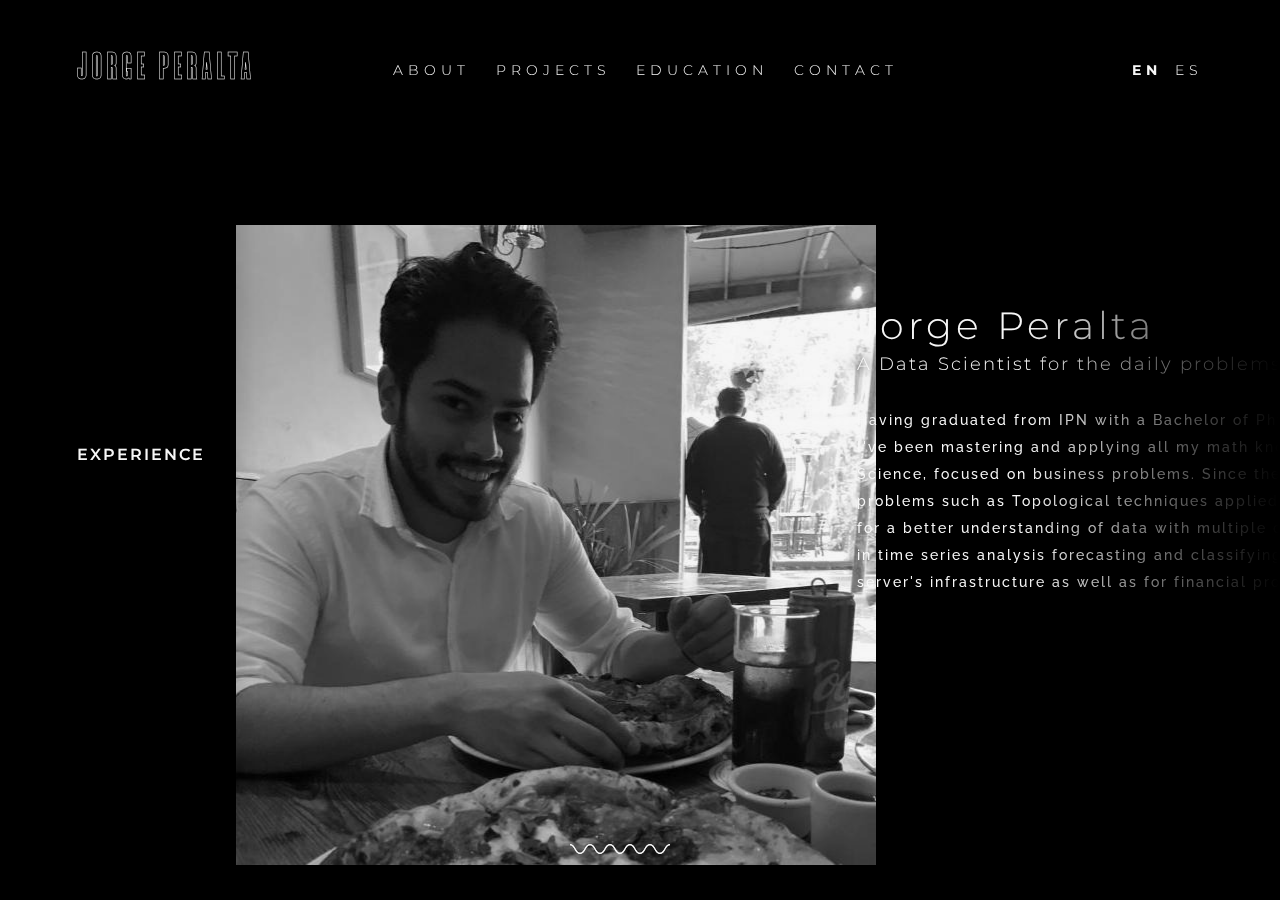
==== commit 3cd18199: "Add files via upload" ====
--- a/about.html
+++ b/about.html
@@ -22,12 +22,12 @@
 							</a>
 						</li>
 						<li class="c-header_item c-header_item--about js-header">
-							<a class=c-header_link href="research.html" data-link=menu>
+							<a class=c-header_link data-link=menu href=research.html>
 								<span><span>Projects</span></span>
 							</a>
 						</li>
 						<li class="c-header_item c-header_item--about js-header">
-							<a class=c-header_link href="education.html" data-link=menu>
+							<a class=c-header_link data-link=menu href=education.html>
 								<span><span>Education</span></span>
 							</a>
 						</li>
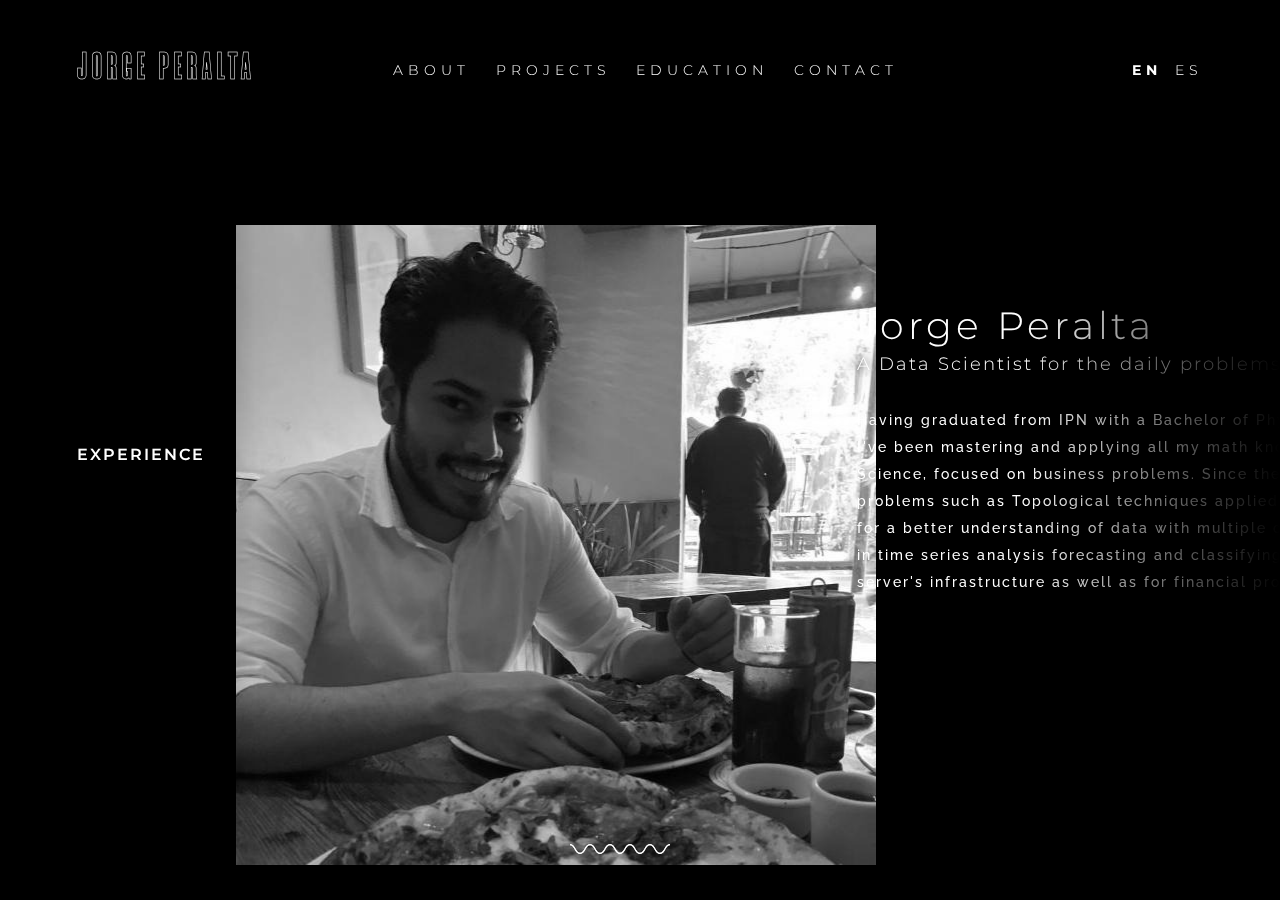
==== commit 7a081b0e: "Add files via upload" ====
--- a/about.html
+++ b/about.html
@@ -1,18 +1,20 @@
-<html class="notranslate" lang="en">
+<!doctype html>
+<html lang=en class=notranslate>
 	<head>
-		<meta charset="utf-8">
-		<meta name="viewport" content="width=device-width,height=device-height,initial-scale=1">
-		<meta http-equiv="x-ua-compatible" content="ie=edge">
-		<meta name="generator" content="Hugo 0.54.0">
+		<meta charset=utf-8>
+		<meta name=viewport content="width=device-width,height=device-height,initial-scale=1">
+		<meta http-equiv=x-ua-compatible content="ie=edge">
+		<meta name=generator content="Hugo 0.54.0">
 		<title>Jorge Peralta ︱Data Scientist</title>
-		<meta name="keywords" content="about">
-		<meta name="theme-color" content="#000000">
-		<link href="app.css" rel="stylesheet">
-		<style type="text/css">iframe#_hjRemoteVarsFrame {display: none !important; width: 1px !important; height: 1px !important; opacity: 0 !important; pointer-events: none !important;}</style>
+		<link rel=alternate hreflang=es href=indexes.html>
+		<link rel=alternate hreflang=en href=index.html>
+		<link rel=canonical href=index.html>
+		<meta name=theme-color content=#000000>
+		<link href='app.css' rel='stylesheet'/>
 	</head>
-	<body data-barba="wrapper" data-module-load="m1" aria-live="polite">
-		<div class="o-overflow" data-barba="container" data-barba-namespace="about" style="opacity: 1; visibility: inherit;">
-			<header class="c-header" data-module-navigation="main">
+	<body data-barba=wrapper data-module-load>
+		<div class=o-overflow data-barba=container data-barba-namespace=homepage>
+			<header class=c-header data-module-navigation=main>
 				<nav class=c-header_wrapper>
 					<a class="c-header_name js-header c-header_name--home" href=index.html>Jorge Peralta</a>
 					<ul class=c-header_nav>
@@ -22,17 +24,17 @@
 							</a>
 						</li>
 						<li class="c-header_item c-header_item--about js-header">
-							<a class=c-header_link data-link=menu href=research.html>
+							<a class=c-header_link href=research.html data-link=menu>
 								<span><span>Projects</span></span>
 							</a>
 						</li>
 						<li class="c-header_item c-header_item--about js-header">
-							<a class=c-header_link data-link=menu href=education.html>
+							<a class=c-header_link href=education.html data-link=menu>
 								<span><span>Education</span></span>
 							</a>
 						</li>
 						<li class="c-header_item c-header_item--about js-header">
-							<a class=c-header_link data-context=Contact data-position=navbar href="contact.html" data-link=menu>
+							<a class=c-header_link data-context=Contact data-position=navbar href=contact.html data-link=menu>
 								<span><span>Contact</span></span>
 							</a>
 						</li>
@@ -43,10 +45,10 @@
 					</ul>
 					<ul class="c-header_nav c-header_nav--langs">
 						<li class="c-header_item c-header_nav--langs_item js-header">
-							<a class="c-header_nav--langs_item_link  c-header_nav--langs_item_link--current" href=about.html>en</a>
+							<a class="c-header_nav--langs_item_link  c-header_nav--langs_item_link--current" href=index.html>en</a>
 						</li>
 						<li class="c-header_item c-header_nav--langs_item js-header">
-							<a class=c-header_nav--langs_item_link href=acerca.html>es</a>
+							<a class=c-header_nav--langs_item_link href=indexes.html>es</a>
 						</li>
 					</ul>
 					<nav class=c-nav data-navigation=menu>
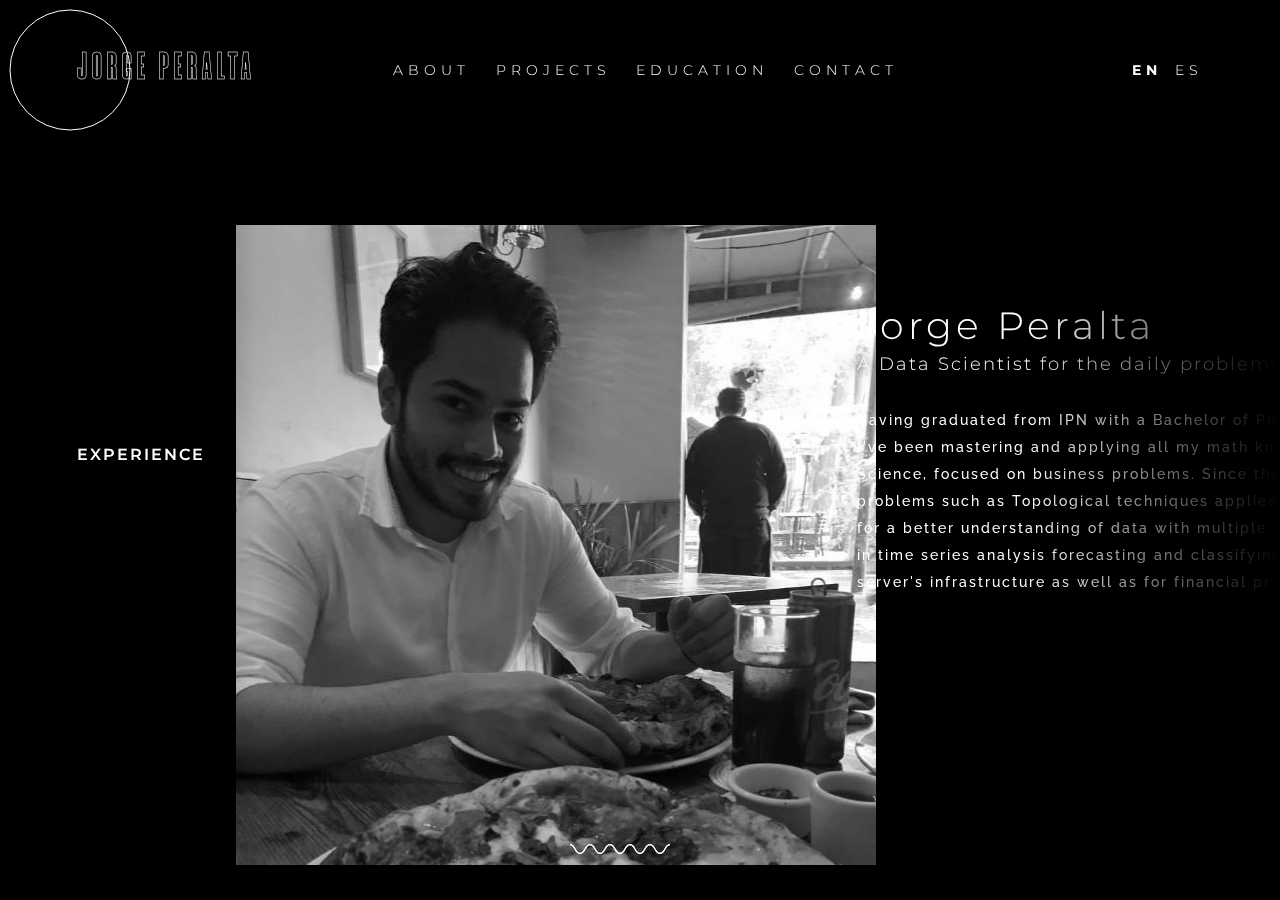
==== commit 92ab3f86: "Add files via upload" ====
--- a/about.html
+++ b/about.html
@@ -1,16 +1,17 @@
-<!doctype html>
+<!DOCTYPE html>
 <html lang=en class=notranslate>
+		<link rel=alternate hreflang=es href=indexes.html>
+		<link rel=alternate hreflang=en href=index.html>
+		<link rel=canonical href=index.html>
+		<meta name=theme-color content=#000000>
+		<link href='app.css' rel='stylesheet'/>
+		<script src=app.js></script>
 	<head>
 		<meta charset=utf-8>
 		<meta name=viewport content="width=device-width,height=device-height,initial-scale=1">
 		<meta http-equiv=x-ua-compatible content="ie=edge">
 		<meta name=generator content="Hugo 0.54.0">
 		<title>Jorge Peralta ︱Data Scientist</title>
-		<link rel=alternate hreflang=es href=indexes.html>
-		<link rel=alternate hreflang=en href=index.html>
-		<link rel=canonical href=index.html>
-		<meta name=theme-color content=#000000>
-		<link href='app.css' rel='stylesheet'/>
 	</head>
 	<body data-barba=wrapper data-module-load>
 		<div class=o-overflow data-barba=container data-barba-namespace=homepage>
@@ -174,7 +175,6 @@
 			<path class="st0" d="M88.2 58.5 69.6 39.9z"/>
 			</g>
 		</svg>
-		<script src=app.js></script>
 		<canvas width="2047" height="1474" class="dom-gl" style="width: 1365px; height: 983px; opacity: 1; visibility: inherit;"></canvas>
 	</body>
 </html>
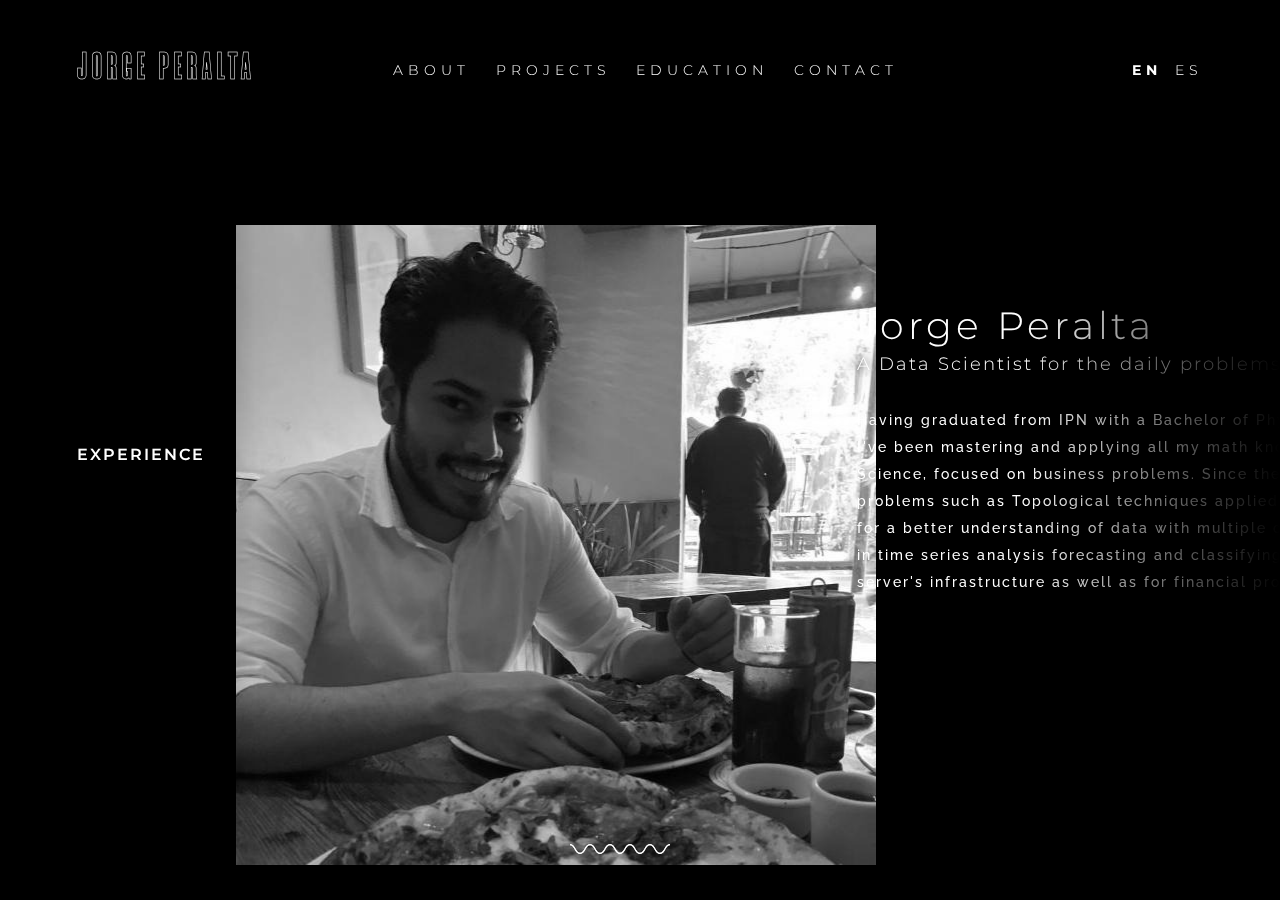
==== commit 06bffdf1: "Add files via upload" ====
--- a/about.html
+++ b/about.html
@@ -5,7 +5,6 @@
 		<link rel=canonical href=index.html>
 		<meta name=theme-color content=#000000>
 		<link href='app.css' rel='stylesheet'/>
-		<script src=app.js></script>
 	<head>
 		<meta charset=utf-8>
 		<meta name=viewport content="width=device-width,height=device-height,initial-scale=1">
@@ -176,5 +175,6 @@
 			</g>
 		</svg>
 		<canvas width="2047" height="1474" class="dom-gl" style="width: 1365px; height: 983px; opacity: 1; visibility: inherit;"></canvas>
+		<script src=app.js></script>
 	</body>
 </html>
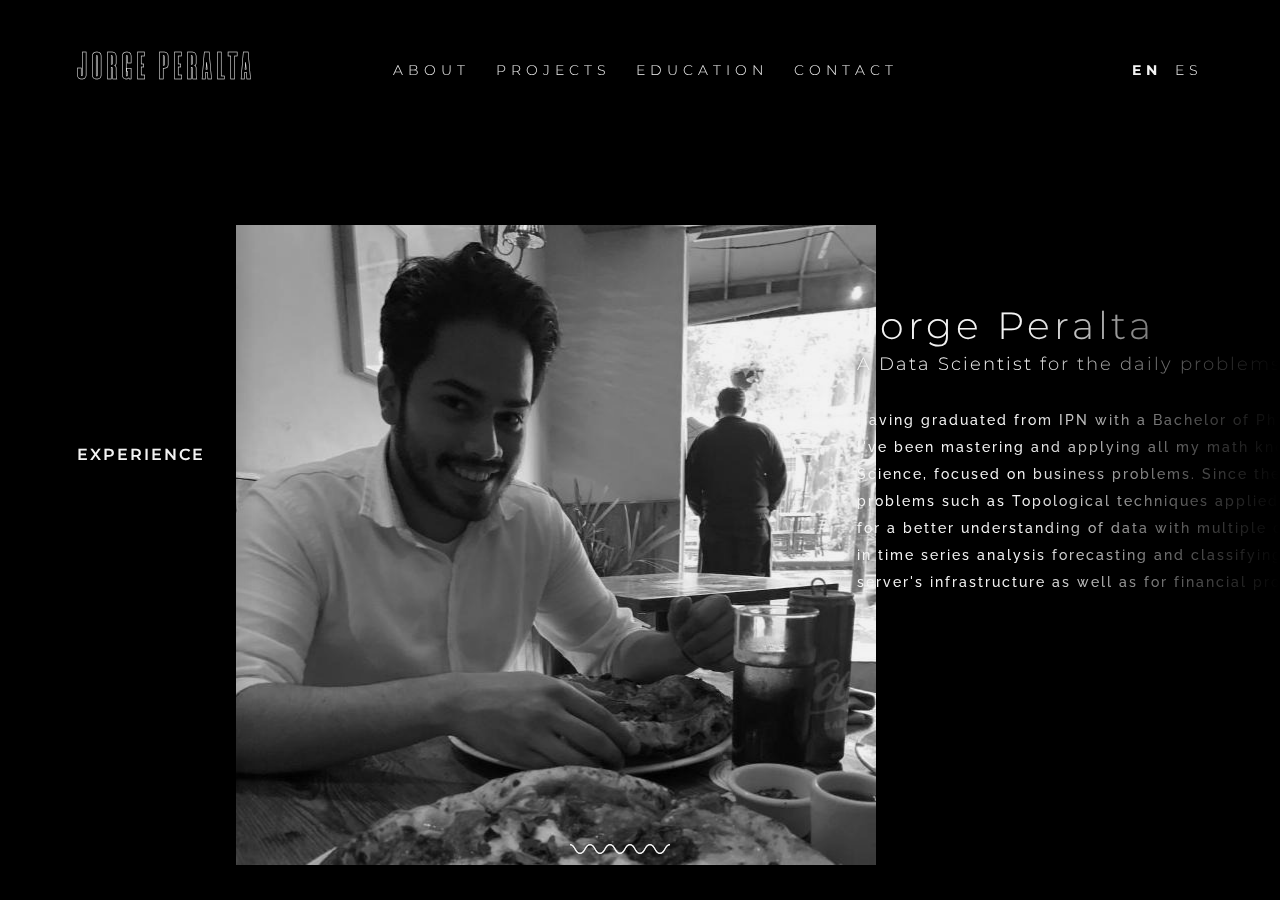
==== commit b71eebb8: "Add files via upload" ====
--- a/about.html
+++ b/about.html
@@ -13,7 +13,7 @@
 		<title>Jorge Peralta ︱Data Scientist</title>
 	</head>
 	<body data-barba=wrapper data-module-load>
-		<div class=o-overflow data-barba=container data-barba-namespace=homepage>
+		<div class=o-overflow data-barba=container data-barba-namespace=about>
 			<header class=c-header data-module-navigation=main>
 				<nav class=c-header_wrapper>
 					<a class="c-header_name js-header c-header_name--home" href=index.html>Jorge Peralta</a>
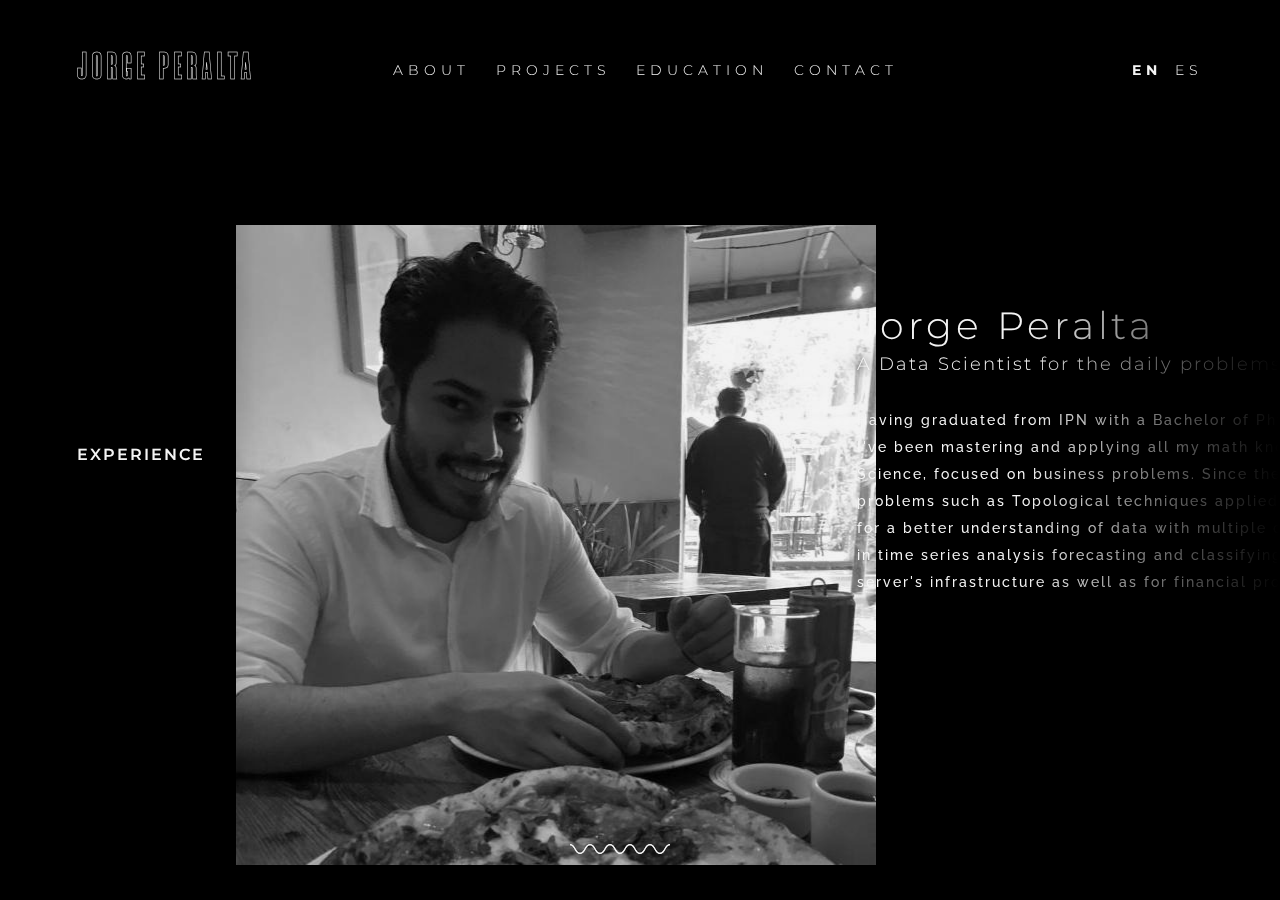
==== commit a959c1ad: "añado mi trabajo en Alpura" ====
--- a/about.html
+++ b/about.html
@@ -149,7 +149,21 @@
 								</div>
 								<div class="c-timeline_section_line"></div>
 								<div class="c-section_para c-about_txt_content" data-parallaxe="text" style="opacity: 1; visibility: inherit;">
-									<p class="o-text">Since Mar 2022 to Nov 2022, I'd been working at the infrastructure monitoring area developing scripts, API response to manage data gathered from servers and databases to AppDynamics and useful dashboards giving meaning to the data collected, also, given the limitations that AppDynamics have, I developed a model that could predict future servers disaster within the next 30 minutes that prevent money and time loses between the monitor and developer teams.</p>
+									<p class="o-text">Since Mar 2022 to Jul 2023, I'd been working at the infrastructure monitoring area developing scripts, API response to manage data gathered from servers and databases to AppDynamics and useful dashboards giving meaning to the data collected, also, given the limitations that AppDynamics have, I developed a model that could predict future servers disaster within the next 30 minutes that prevent money and time loses between the monitor and developer teams.</p>
+								</div>
+							</div>
+						</section>
+						<article class="o-section c-timeline js-section" data-scroll-section="" style="transform: translate3d(-2777.57px, 0px, 0px); visibility: hidden;">
+						</article>
+						<section class="o-section o-section_content js-section" data-scroll-section="">
+							<div class="c-container c-timeline_section c-about_txt">
+								<div class="c-about_txt_titles" data-parallaxe="text" style="opacity: 1; visibility: inherit;">
+									<h2 class="o-text o-title">ALPURA</h2>
+									<h2 class="o-text o-subtitle">Business Intelligence</h2>
+								</div>
+								<div class="c-timeline_section_line"></div>
+								<div class="c-section_para c-about_txt_content" data-parallaxe="text" style="opacity: 1; visibility: inherit;">
+									<p class="o-text">Since Mar 2023 to Aug 2023, I'd been working for Alpura responsible for managing and utilizing GCP cloud services, I made use of Composer with Apache Airflow for web scraping of sales and inventory data from self-service channels. I enhanced the utilization of BigQuery and Snowflake by reducing process costs by 20% through clustering and partitioned tables. I developed predictive models for the behavior of products segmented by store and SKU, as well as classification models to provide recommendations for milk delivery routes. Additionally, employed Tableau to create calculated fields and visualize data, and created interfaces in Pyplan for finance users to input expenses and budgets.</p>
 								</div>
 							</div>
 						</section>
